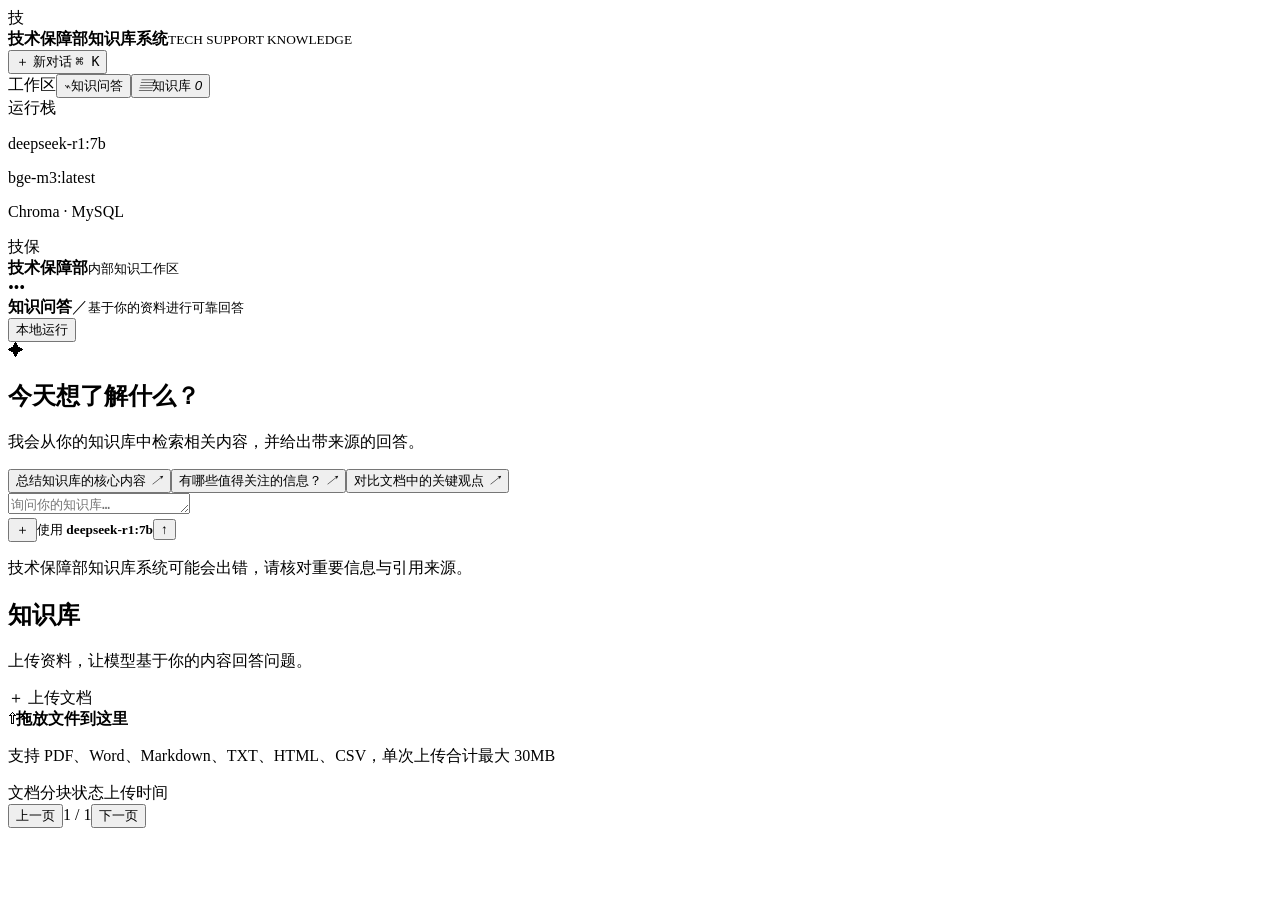
==== src/main/resources/static/index.html @ bf4aa1de "rename this project" ====
<!doctype html><html lang="zh-CN"><head><meta charset="UTF-8"><meta name="viewport" content="width=device-width,initial-scale=1"><title>技术保障部知识库系统</title><link rel="stylesheet" href="/style.css"></head>
<body><div class="shell">
 <aside><div class="brand"><span class="mark">技</span><div><b>技术保障部知识库系统</b><small>TECH SUPPORT KNOWLEDGE</small></div></div>
  <button class="new" id="newChat">＋ 新对话 <kbd>⌘ K</kbd></button>
  <nav><span>工作区</span><button class="active" data-view="chat"><i>⌁</i>知识问答</button><button data-view="docs"><i>▤</i>知识库 <em id="docCount">0</em></button></nav>
  <div class="stack"><span>运行栈</span><p><i class="dot ok"></i>deepseek-r1:7b</p><p><i class="dot"></i>bge-m3:latest</p><p><i class="dot"></i>Chroma · MySQL</p></div>
  <div class="user"><span>技保</span><div><b>技术保障部</b><small>内部知识工作区</small></div><i>•••</i></div>
 </aside>
 <main><header><div><b id="pageTitle">知识问答</b><span>／</span><small id="subtitle">基于你的资料进行可靠回答</small></div><button class="status"><i></i>本地运行</button></header>
  <section id="chatView" class="view active"><div id="messages" class="messages"><div class="hero"><span class="spark">✦</span><h1>今天想了解什么？</h1><p>我会从你的知识库中检索相关内容，并给出带来源的回答。</p><div class="prompts"><button>总结知识库的核心内容 <i>↗</i></button><button>有哪些值得关注的信息？ <i>↗</i></button><button>对比文档中的关键观点 <i>↗</i></button></div></div></div>
   <form id="chatForm" class="composer"><textarea id="question" rows="1" placeholder="询问你的知识库…"></textarea><div><span><button type="button" class="tool">＋</button><small>使用 <b>deepseek-r1:7b</b></small></span><button id="send" class="send" aria-label="发送">↑</button></div></form><p class="hint">技术保障部知识库系统可能会出错，请核对重要信息与引用来源。</p>
  </section>
  <section id="docsView" class="view docs"><div class="docs-head"><div><h1>知识库</h1><p>上传资料，让模型基于你的内容回答问题。</p></div><div class="docs-actions"><button id="confirmAll" class="confirm-all" hidden>统一解析</button><label class="upload">＋ 上传文档<input type="file" id="file" accept=".pdf,.doc,.docx,.txt,.md,.html,.csv" multiple hidden></label></div></div>
   <div id="drop" class="drop"><span>⇧</span><b>拖放文件到这里</b><p>支持 PDF、Word、Markdown、TXT、HTML、CSV，单次上传合计最大 30MB</p></div>
   <div class="table"><div class="thead"><span>文档</span><span>分块</span><span>状态</span><span>上传时间</span><span></span></div><div id="docList"></div></div>
   <div id="pagination" class="pagination"><button id="prevPage">上一页</button><span id="pageInfo">1 / 1</span><button id="nextPage">下一页</button></div>
  </section>
 </main></div><div id="toast"></div><script src="/app.js"></script></body></html>
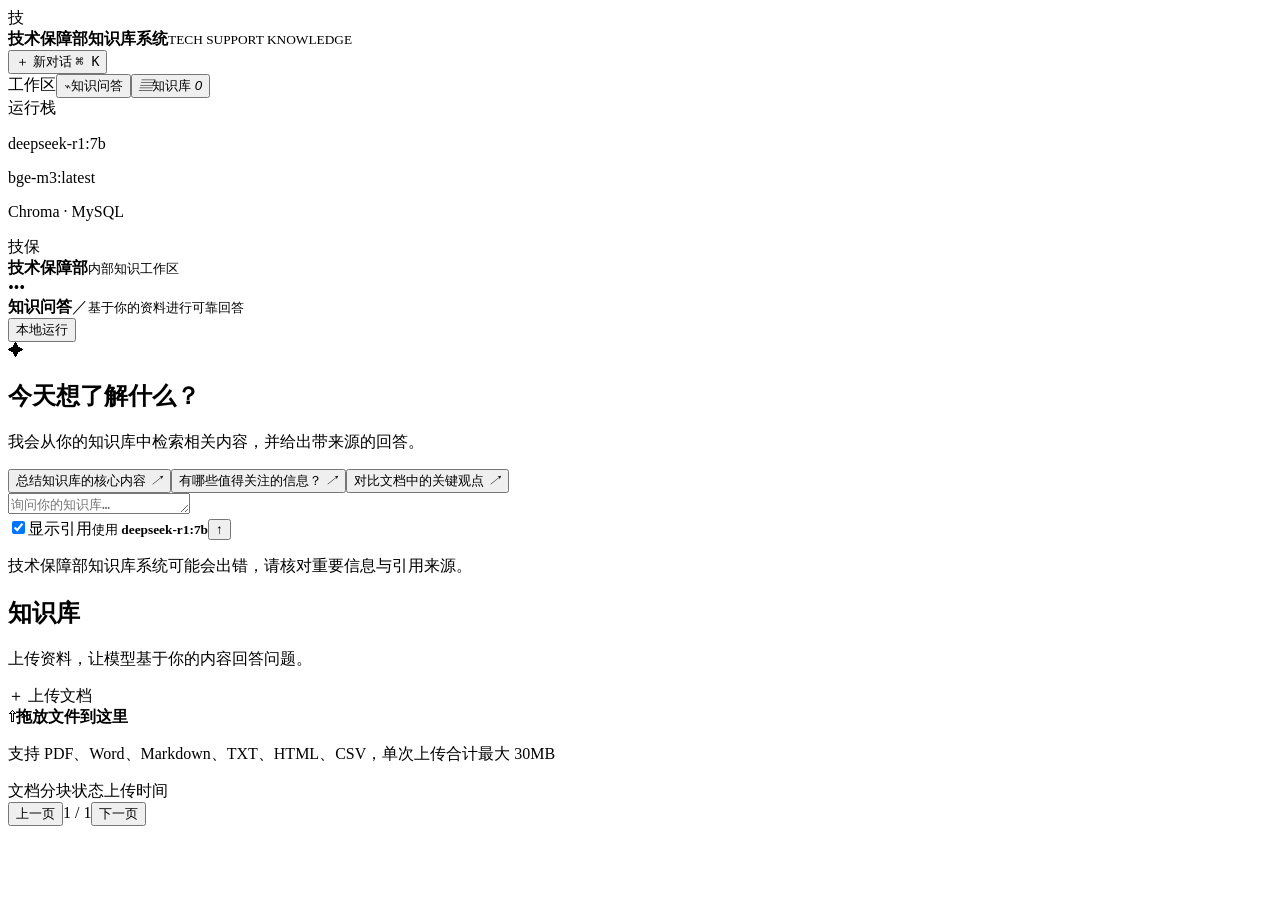
==== commit 2de1a44f: "turn on&off referince" ====
--- a/src/main/resources/static/index.html
+++ b/src/main/resources/static/index.html
@@ -8,7 +8,7 @@
  </aside>
  <main><header><div><b id="pageTitle">知识问答</b><span>／</span><small id="subtitle">基于你的资料进行可靠回答</small></div><button class="status"><i></i>本地运行</button></header>
   <section id="chatView" class="view active"><div id="messages" class="messages"><div class="hero"><span class="spark">✦</span><h1>今天想了解什么？</h1><p>我会从你的知识库中检索相关内容，并给出带来源的回答。</p><div class="prompts"><button>总结知识库的核心内容 <i>↗</i></button><button>有哪些值得关注的信息？ <i>↗</i></button><button>对比文档中的关键观点 <i>↗</i></button></div></div></div>
-   <form id="chatForm" class="composer"><textarea id="question" rows="1" placeholder="询问你的知识库…"></textarea><div><span><button type="button" class="tool">＋</button><small>使用 <b>deepseek-r1:7b</b></small></span><button id="send" class="send" aria-label="发送">↑</button></div></form><p class="hint">技术保障部知识库系统可能会出错，请核对重要信息与引用来源。</p>
+   <form id="chatForm" class="composer"><textarea id="question" rows="1" placeholder="询问你的知识库…"></textarea><div><span><label class="source-toggle" title="控制回答中是否显示引用来源"><input type="checkbox" id="showSources" checked><span class="toggle-track"><i></i></span><span>显示引用</span></label><small>使用 <b>deepseek-r1:7b</b></small></span><button id="send" class="send" aria-label="发送">↑</button></div></form><p class="hint">技术保障部知识库系统可能会出错，请核对重要信息与引用来源。</p>
   </section>
   <section id="docsView" class="view docs"><div class="docs-head"><div><h1>知识库</h1><p>上传资料，让模型基于你的内容回答问题。</p></div><div class="docs-actions"><button id="confirmAll" class="confirm-all" hidden>统一解析</button><label class="upload">＋ 上传文档<input type="file" id="file" accept=".pdf,.doc,.docx,.txt,.md,.html,.csv" multiple hidden></label></div></div>
    <div id="drop" class="drop"><span>⇧</span><b>拖放文件到这里</b><p>支持 PDF、Word、Markdown、TXT、HTML、CSV，单次上传合计最大 30MB</p></div>
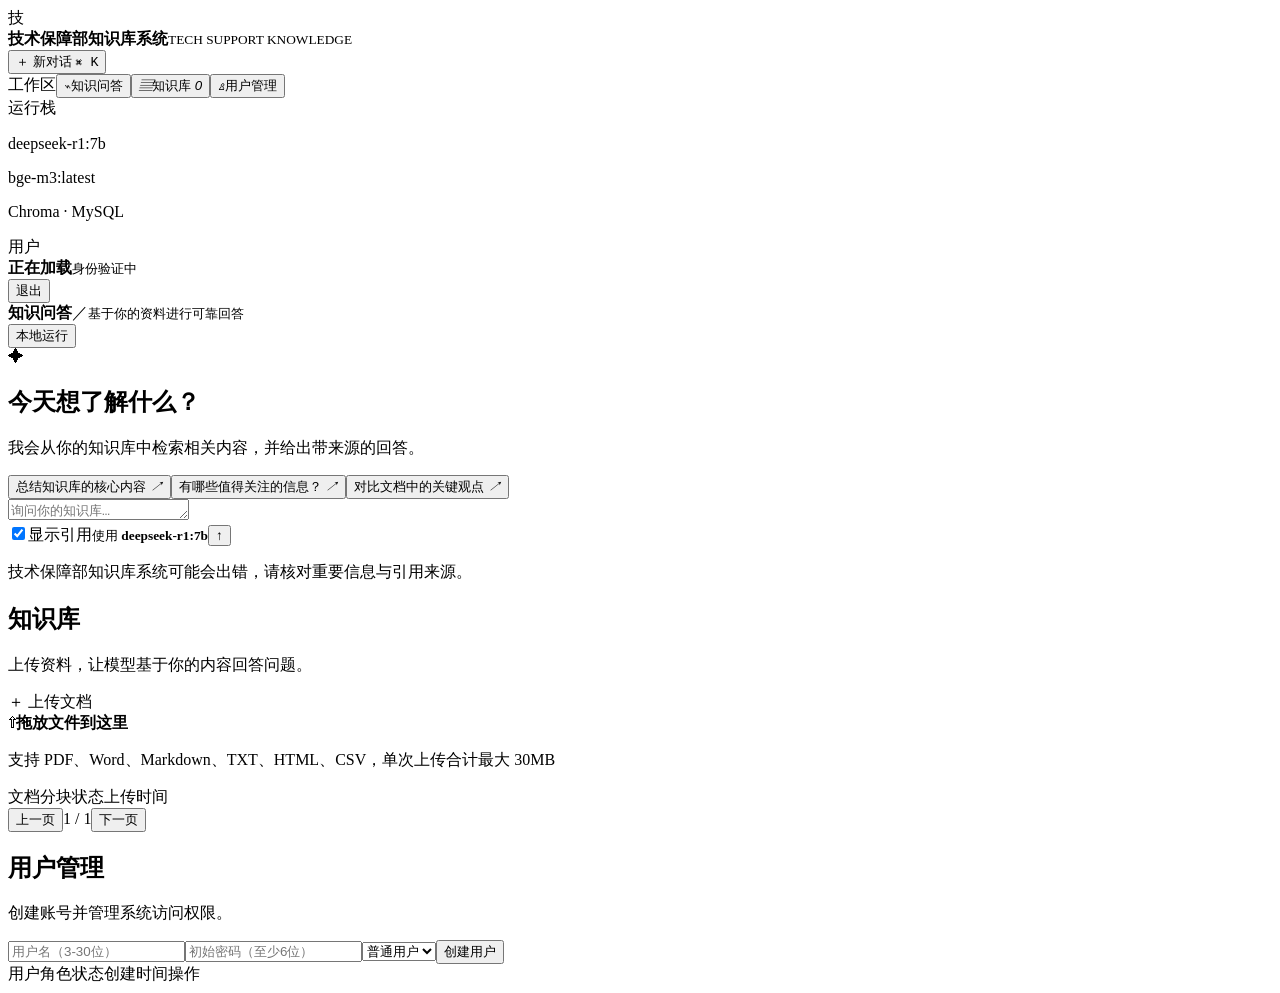
==== commit 660a5387: "security" ====
--- a/src/main/resources/static/index.html
+++ b/src/main/resources/static/index.html
@@ -2,9 +2,9 @@
 <body><div class="shell">
  <aside><div class="brand"><span class="mark">技</span><div><b>技术保障部知识库系统</b><small>TECH SUPPORT KNOWLEDGE</small></div></div>
   <button class="new" id="newChat">＋ 新对话 <kbd>⌘ K</kbd></button>
-  <nav><span>工作区</span><button class="active" data-view="chat"><i>⌁</i>知识问答</button><button data-view="docs"><i>▤</i>知识库 <em id="docCount">0</em></button></nav>
+  <nav><span>工作区</span><button class="active" data-view="chat"><i>⌁</i>知识问答</button><button id="docNav" data-view="docs"><i>▤</i>知识库 <em id="docCount">0</em></button><button id="userNav" data-view="users"><i>♙</i>用户管理</button></nav>
   <div class="stack"><span>运行栈</span><p><i class="dot ok"></i>deepseek-r1:7b</p><p><i class="dot"></i>bge-m3:latest</p><p><i class="dot"></i>Chroma · MySQL</p></div>
-  <div class="user"><span>技保</span><div><b>技术保障部</b><small>内部知识工作区</small></div><i>•••</i></div>
+  <div class="user"><span id="userAvatar">用户</span><div><b id="currentUser">正在加载</b><small id="currentRole">身份验证中</small></div><button id="logout" class="logout" type="button">退出</button></div>
  </aside>
  <main><header><div><b id="pageTitle">知识问答</b><span>／</span><small id="subtitle">基于你的资料进行可靠回答</small></div><button class="status"><i></i>本地运行</button></header>
   <section id="chatView" class="view active"><div id="messages" class="messages"><div class="hero"><span class="spark">✦</span><h1>今天想了解什么？</h1><p>我会从你的知识库中检索相关内容，并给出带来源的回答。</p><div class="prompts"><button>总结知识库的核心内容 <i>↗</i></button><button>有哪些值得关注的信息？ <i>↗</i></button><button>对比文档中的关键观点 <i>↗</i></button></div></div></div>
@@ -15,4 +15,4 @@
    <div class="table"><div class="thead"><span>文档</span><span>分块</span><span>状态</span><span>上传时间</span><span></span></div><div id="docList"></div></div>
    <div id="pagination" class="pagination"><button id="prevPage">上一页</button><span id="pageInfo">1 / 1</span><button id="nextPage">下一页</button></div>
   </section>
- </main></div><div id="toast"></div><script src="/app.js"></script></body></html>
+  <section id="usersView" class="view docs"><div class="docs-head"><div><h1>用户管理</h1><p>创建账号并管理系统访问权限。</p></div></div><form id="userForm" class="user-form"><input id="newUsername" placeholder="用户名（3-30位）" required><input id="newPassword" type="password" placeholder="初始密码（至少6位）" required><select id="newRole"><option value="USER">普通用户</option><option value="ADMIN">管理员</option></select><button type="submit">创建用户</button></form><div class="table user-table"><div class="thead"><span>用户</span><span>角色</span><span>状态</span><span>创建时间</span><span>操作</span></div><div id="userList"></div></div></section> </main></div><div id="toast"></div><script src="/app.js"></script></body></html>
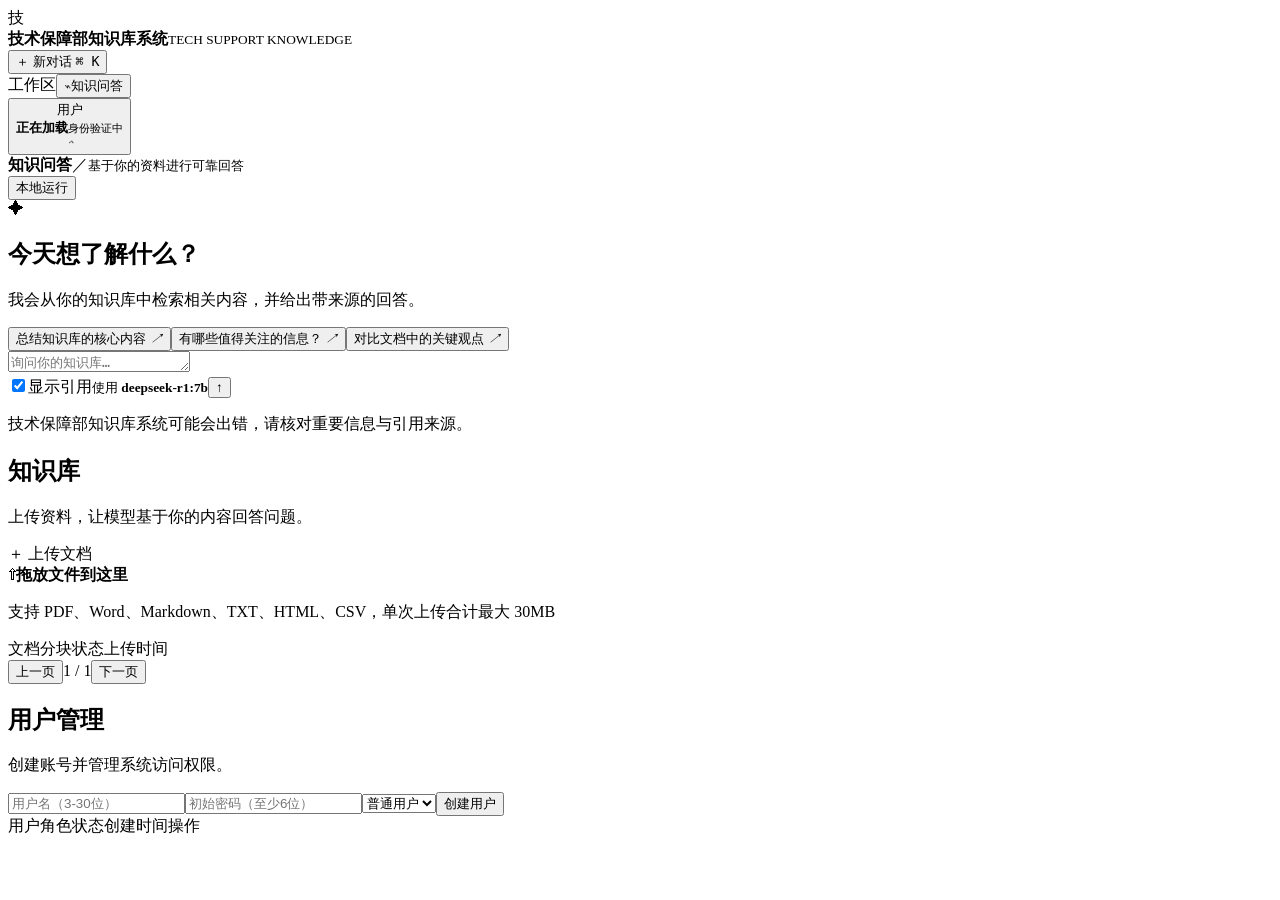
==== commit 1aa15768: "add avatar pop menu" ====
--- a/src/main/resources/static/index.html
+++ b/src/main/resources/static/index.html
@@ -2,9 +2,21 @@
 <body><div class="shell">
  <aside><div class="brand"><span class="mark">技</span><div><b>技术保障部知识库系统</b><small>TECH SUPPORT KNOWLEDGE</small></div></div>
   <button class="new" id="newChat">＋ 新对话 <kbd>⌘ K</kbd></button>
-  <nav><span>工作区</span><button class="active" data-view="chat"><i>⌁</i>知识问答</button><button id="docNav" data-view="docs"><i>▤</i>知识库 <em id="docCount">0</em></button><button id="userNav" data-view="users"><i>♙</i>用户管理</button></nav>
-  <div class="stack"><span>运行栈</span><p><i class="dot ok"></i>deepseek-r1:7b</p><p><i class="dot"></i>bge-m3:latest</p><p><i class="dot"></i>Chroma · MySQL</p></div>
-  <div class="user"><span id="userAvatar">用户</span><div><b id="currentUser">正在加载</b><small id="currentRole">身份验证中</small></div><button id="logout" class="logout" type="button">退出</button></div>
+  <nav><span>工作区</span><button class="active" data-view="chat"><i>⌁</i>知识问答</button></nav>
+  <div class="account">
+   <button class="user" id="userMenuToggle" type="button" aria-haspopup="menu" aria-expanded="false" aria-controls="userMenu"><span id="userAvatar">用户</span><div><b id="currentUser">正在加载</b><small id="currentRole">身份验证中</small></div><i class="user-chevron">⌃</i></button>
+   <div class="user-menu" id="userMenu" hidden>
+    <div class="menu-stack">
+     <span>运行栈</span>
+     <p><i class="dot ok"></i>deepseek-r1:7b</p>
+     <p><i class="dot"></i>bge-m3:latest</p>
+     <p><i class="dot"></i>Chroma · MySQL</p>
+    </div>
+    <button id="docNav" type="button" data-view="docs"><i>▤</i><span>知识库管理</span><em id="docCount">0</em></button>
+    <button id="userNav" type="button" data-view="users"><i>♙</i><span>用户管理</span></button>
+    <button id="logout" class="menu-logout" type="button"><i>↪</i><span>退出登录</span></button>
+   </div>
+  </div>
  </aside>
  <main><header><div><b id="pageTitle">知识问答</b><span>／</span><small id="subtitle">基于你的资料进行可靠回答</small></div><button class="status"><i></i>本地运行</button></header>
   <section id="chatView" class="view active"><div id="messages" class="messages"><div class="hero"><span class="spark">✦</span><h1>今天想了解什么？</h1><p>我会从你的知识库中检索相关内容，并给出带来源的回答。</p><div class="prompts"><button>总结知识库的核心内容 <i>↗</i></button><button>有哪些值得关注的信息？ <i>↗</i></button><button>对比文档中的关键观点 <i>↗</i></button></div></div></div>
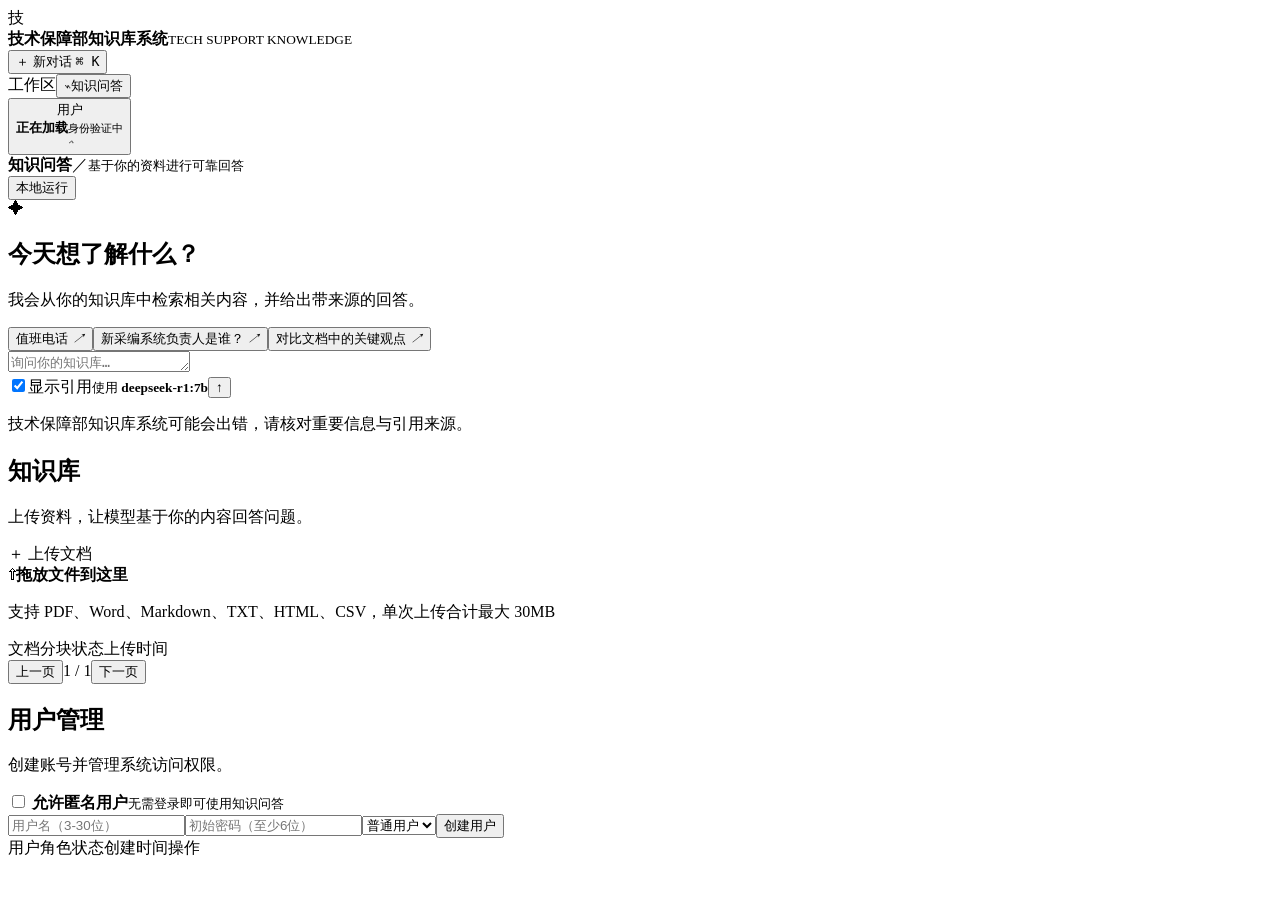
==== commit ad6bcf65: "Anonymous" ====
--- a/src/main/resources/static/index.html
+++ b/src/main/resources/static/index.html
@@ -1,30 +1,109 @@
-<!doctype html><html lang="zh-CN"><head><meta charset="UTF-8"><meta name="viewport" content="width=device-width,initial-scale=1"><title>技术保障部知识库系统</title><link rel="stylesheet" href="/style.css"></head>
-<body><div class="shell">
- <aside><div class="brand"><span class="mark">技</span><div><b>技术保障部知识库系统</b><small>TECH SUPPORT KNOWLEDGE</small></div></div>
-  <button class="new" id="newChat">＋ 新对话 <kbd>⌘ K</kbd></button>
-  <nav><span>工作区</span><button class="active" data-view="chat"><i>⌁</i>知识问答</button></nav>
-  <div class="account">
-   <button class="user" id="userMenuToggle" type="button" aria-haspopup="menu" aria-expanded="false" aria-controls="userMenu"><span id="userAvatar">用户</span><div><b id="currentUser">正在加载</b><small id="currentRole">身份验证中</small></div><i class="user-chevron">⌃</i></button>
-   <div class="user-menu" id="userMenu" hidden>
-    <div class="menu-stack">
-     <span>运行栈</span>
-     <p><i class="dot ok"></i>deepseek-r1:7b</p>
-     <p><i class="dot"></i>bge-m3:latest</p>
-     <p><i class="dot"></i>Chroma · MySQL</p>
+<!doctype html>
+<html lang="zh-CN">
+
+<head>
+    <meta charset="UTF-8">
+    <meta name="viewport" content="width=device-width,initial-scale=1">
+    <title>技术保障部知识库系统</title>
+    <link rel="stylesheet" href="/style.css">
+</head>
+
+<body>
+    <div class="shell">
+        <aside>
+            <div class="brand"><span class="mark">技</span>
+                <div><b>技术保障部知识库系统</b><small>TECH SUPPORT KNOWLEDGE</small></div>
+            </div>
+            <button class="new" id="newChat">＋ 新对话 <kbd>⌘ K</kbd></button>
+            <nav><span>工作区</span><button class="active" data-view="chat"><i>⌁</i>知识问答</button></nav>
+            <div class="account">
+                <button class="user" id="userMenuToggle" type="button" aria-haspopup="menu" aria-expanded="false"
+                    aria-controls="userMenu"><span id="userAvatar">用户</span>
+                    <div><b id="currentUser">正在加载</b><small id="currentRole">身份验证中</small></div><i
+                        class="user-chevron">⌃</i>
+                </button>
+                <div class="user-menu" id="userMenu" hidden>
+                    <div class="menu-stack">
+                        <span>运行栈</span>
+                        <p><i class="dot ok"></i>deepseek-r1:7b</p>
+                        <p><i class="dot"></i>bge-m3:latest</p>
+                        <p><i class="dot"></i>Chroma · MySQL</p>
+                    </div>
+                    <button id="docNav" type="button" data-view="docs"><i>▤</i><span>知识库管理</span><em
+                            id="docCount">0</em></button>
+                    <button id="userNav" type="button" data-view="users"><i>♙</i><span>用户管理</span></button>
+                    <button id="logout" class="menu-logout" type="button"><i>↪</i><span>退出登录</span></button>
+                </div>
+            </div>
+        </aside>
+        <main>
+            <header>
+                <div><b id="pageTitle">知识问答</b><span>／</span><small id="subtitle">基于你的资料进行可靠回答</small></div><button
+                    class="status"><i></i>本地运行</button>
+            </header>
+            <section id="chatView" class="view active">
+                <div id="messages" class="messages">
+                    <div class="hero"><span class="spark">✦</span>
+                        <h1>今天想了解什么？</h1>
+                        <p>我会从你的知识库中检索相关内容，并给出带来源的回答。</p>
+                        <div class="prompts"><button>值班电话 <i>↗</i></button><button>新采编系统负责人是谁？
+                                <i>↗</i></button><button>对比文档中的关键观点 <i>↗</i></button></div>
+                    </div>
+                </div>
+                <form id="chatForm" class="composer"><textarea id="question" rows="1" placeholder="询问你的知识库…"></textarea>
+                    <div><span><label class="source-toggle" title="控制回答中是否显示引用来源"><input type="checkbox"
+                                    id="showSources" checked><span
+                                    class="toggle-track"><i></i></span><span>显示引用</span></label><small>使用
+                                <b>deepseek-r1:7b</b></small></span><button id="send" class="send"
+                            aria-label="发送">↑</button></div>
+                </form>
+                <p class="hint">技术保障部知识库系统可能会出错，请核对重要信息与引用来源。</p>
+            </section>
+            <section id="docsView" class="view docs">
+                <div class="docs-head">
+                    <div>
+                        <h1>知识库</h1>
+                        <p>上传资料，让模型基于你的内容回答问题。</p>
+                    </div>
+                    <div class="docs-actions"><button id="confirmAll" class="confirm-all" hidden>统一解析</button><label
+                            class="upload">＋ 上传文档<input type="file" id="file"
+                                accept=".pdf,.doc,.docx,.txt,.md,.html,.csv" multiple hidden></label></div>
+                </div>
+                <div id="drop" class="drop"><span>⇧</span><b>拖放文件到这里</b>
+                    <p>支持 PDF、Word、Markdown、TXT、HTML、CSV，单次上传合计最大 30MB</p>
+                </div>
+                <div class="table">
+                    <div class="thead"><span>文档</span><span>分块</span><span>状态</span><span>上传时间</span><span></span></div>
+                    <div id="docList"></div>
+                </div>
+                <div id="pagination" class="pagination"><button id="prevPage">上一页</button><span id="pageInfo">1 /
+                        1</span><button id="nextPage">下一页</button></div>
+            </section>
+            <section id="usersView" class="view docs">
+                <div class="docs-head">
+                    <div>
+                        <h1>用户管理</h1>
+                        <p>创建账号并管理系统访问权限。</p>
+                    </div><label class="anonymous-setting"><input id="allowAnonymous" type="checkbox">
+                        <span class="anonymous-toggle" aria-hidden="true"><i></i></span>
+                        <span class="anonymous-copy"><b>允许匿名用户</b><small>无需登录即可使用知识问答</small></span>
+                    </label>
+                </div>
+                <form id="userForm" class="user-form"><input id="newUsername" placeholder="用户名（3-30位）" required><input
+                        id="newPassword" type="password" placeholder="初始密码（至少6位）" required><select id="newRole">
+                        <option value="USER">普通用户</option>
+                        <option value="ADMIN">管理员</option>
+                    </select><button type="submit">创建用户</button></form>
+                <div class="table user-table">
+                    <div class="thead"><span>用户</span><span>角色</span><span>状态</span><span>创建时间</span><span>操作</span>
+                    </div>
+                    <div id="userList"></div>
+                </div>
+            </section>
+        </main>
     </div>
-    <button id="docNav" type="button" data-view="docs"><i>▤</i><span>知识库管理</span><em id="docCount">0</em></button>
-    <button id="userNav" type="button" data-view="users"><i>♙</i><span>用户管理</span></button>
-    <button id="logout" class="menu-logout" type="button"><i>↪</i><span>退出登录</span></button>
-   </div>
-  </div>
- </aside>
- <main><header><div><b id="pageTitle">知识问答</b><span>／</span><small id="subtitle">基于你的资料进行可靠回答</small></div><button class="status"><i></i>本地运行</button></header>
-  <section id="chatView" class="view active"><div id="messages" class="messages"><div class="hero"><span class="spark">✦</span><h1>今天想了解什么？</h1><p>我会从你的知识库中检索相关内容，并给出带来源的回答。</p><div class="prompts"><button>总结知识库的核心内容 <i>↗</i></button><button>有哪些值得关注的信息？ <i>↗</i></button><button>对比文档中的关键观点 <i>↗</i></button></div></div></div>
-   <form id="chatForm" class="composer"><textarea id="question" rows="1" placeholder="询问你的知识库…"></textarea><div><span><label class="source-toggle" title="控制回答中是否显示引用来源"><input type="checkbox" id="showSources" checked><span class="toggle-track"><i></i></span><span>显示引用</span></label><small>使用 <b>deepseek-r1:7b</b></small></span><button id="send" class="send" aria-label="发送">↑</button></div></form><p class="hint">技术保障部知识库系统可能会出错，请核对重要信息与引用来源。</p>
-  </section>
-  <section id="docsView" class="view docs"><div class="docs-head"><div><h1>知识库</h1><p>上传资料，让模型基于你的内容回答问题。</p></div><div class="docs-actions"><button id="confirmAll" class="confirm-all" hidden>统一解析</button><label class="upload">＋ 上传文档<input type="file" id="file" accept=".pdf,.doc,.docx,.txt,.md,.html,.csv" multiple hidden></label></div></div>
-   <div id="drop" class="drop"><span>⇧</span><b>拖放文件到这里</b><p>支持 PDF、Word、Markdown、TXT、HTML、CSV，单次上传合计最大 30MB</p></div>
-   <div class="table"><div class="thead"><span>文档</span><span>分块</span><span>状态</span><span>上传时间</span><span></span></div><div id="docList"></div></div>
-   <div id="pagination" class="pagination"><button id="prevPage">上一页</button><span id="pageInfo">1 / 1</span><button id="nextPage">下一页</button></div>
-  </section>
-  <section id="usersView" class="view docs"><div class="docs-head"><div><h1>用户管理</h1><p>创建账号并管理系统访问权限。</p></div></div><form id="userForm" class="user-form"><input id="newUsername" placeholder="用户名（3-30位）" required><input id="newPassword" type="password" placeholder="初始密码（至少6位）" required><select id="newRole"><option value="USER">普通用户</option><option value="ADMIN">管理员</option></select><button type="submit">创建用户</button></form><div class="table user-table"><div class="thead"><span>用户</span><span>角色</span><span>状态</span><span>创建时间</span><span>操作</span></div><div id="userList"></div></div></section> </main></div><div id="toast"></div><script src="/app.js"></script></body></html>
+    <div id="toast"></div>
+    <script src="/app.js"></script>
+</body>
+
+</html>
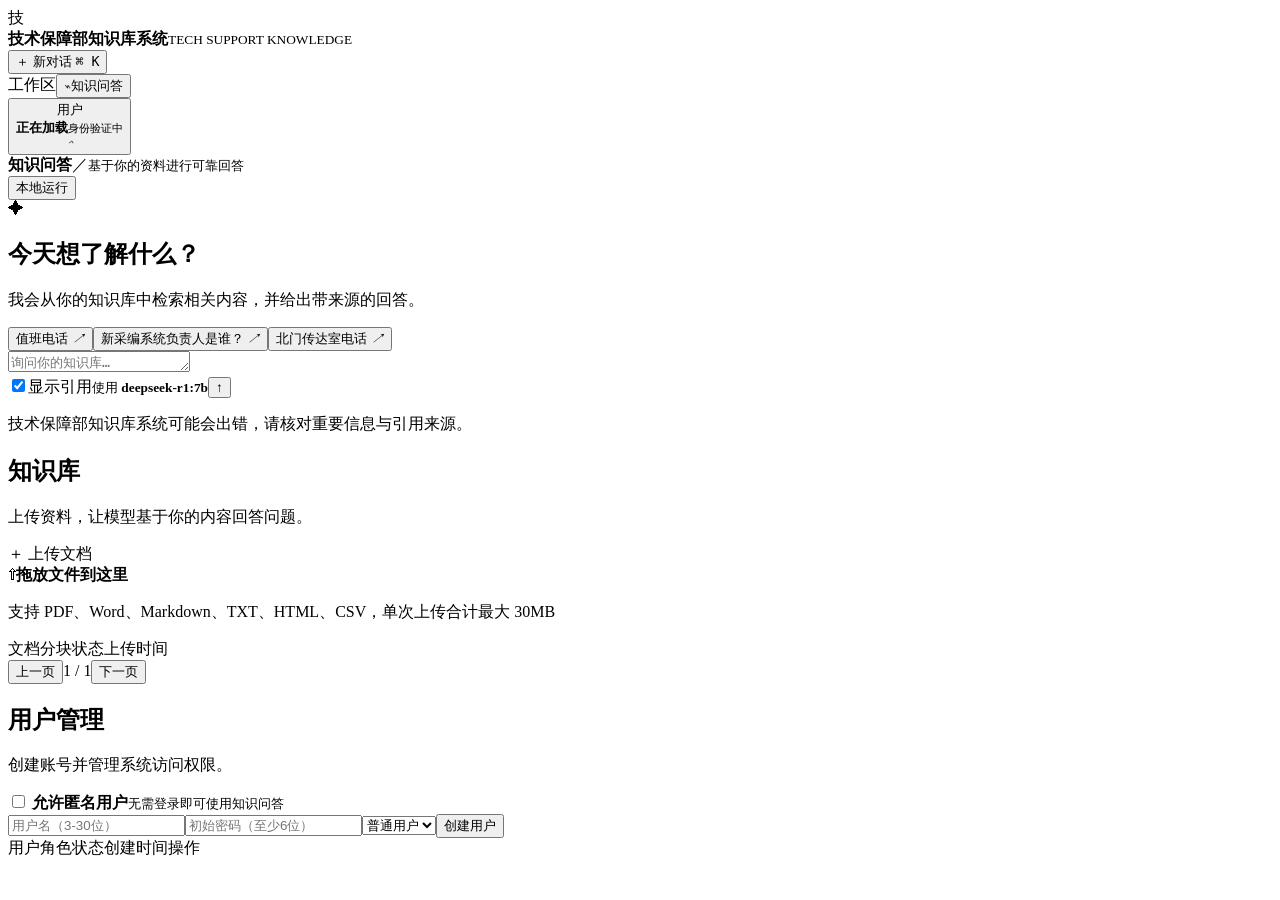
==== commit 8fa6e919: "runable..." ====
--- a/src/main/resources/static/index.html
+++ b/src/main/resources/static/index.html
@@ -47,7 +47,7 @@
                         <h1>今天想了解什么？</h1>
                         <p>我会从你的知识库中检索相关内容，并给出带来源的回答。</p>
                         <div class="prompts"><button>值班电话 <i>↗</i></button><button>新采编系统负责人是谁？
-                                <i>↗</i></button><button>对比文档中的关键观点 <i>↗</i></button></div>
+                                <i>↗</i></button><button>北门传达室电话 <i>↗</i></button></div>
                     </div>
                 </div>
                 <form id="chatForm" class="composer"><textarea id="question" rows="1" placeholder="询问你的知识库…"></textarea>
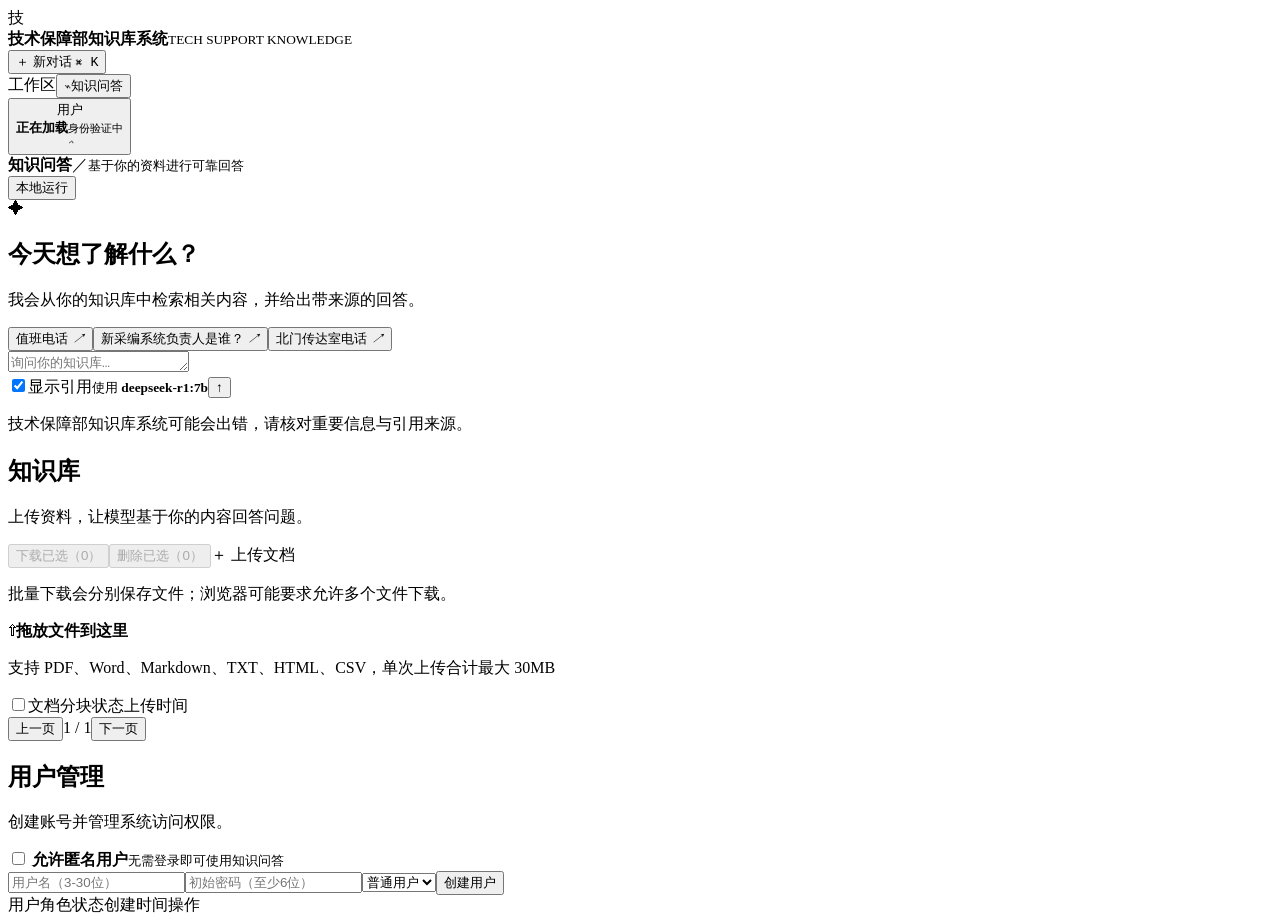
==== commit 6fa636d0: "add download function" ====
--- a/src/main/resources/static/index.html
+++ b/src/main/resources/static/index.html
@@ -65,15 +65,16 @@
                         <h1>知识库</h1>
                         <p>上传资料，让模型基于你的内容回答问题。</p>
                     </div>
-                    <div class="docs-actions"><button id="confirmAll" class="confirm-all" hidden>统一解析</button><label
+                    <div class="docs-actions"><button id="confirmAll" class="confirm-all" hidden>统一解析</button><button id="downloadSelected" class="batch-download" disabled>下载已选（0）</button><button id="deleteSelected" class="batch-delete" disabled>删除已选（0）</button><label
                             class="upload">＋ 上传文档<input type="file" id="file"
                                 accept=".pdf,.doc,.docx,.txt,.md,.html,.csv" multiple hidden></label></div>
                 </div>
+                <p class="batch-hint">批量下载会分别保存文件；浏览器可能要求允许多个文件下载。</p>
                 <div id="drop" class="drop"><span>⇧</span><b>拖放文件到这里</b>
                     <p>支持 PDF、Word、Markdown、TXT、HTML、CSV，单次上传合计最大 30MB</p>
                 </div>
                 <div class="table">
-                    <div class="thead"><span>文档</span><span>分块</span><span>状态</span><span>上传时间</span><span></span></div>
+                    <div class="thead"><span><input id="selectAll" type="checkbox" aria-label="全选当前页文档"></span><span>文档</span><span>分块</span><span>状态</span><span>上传时间</span><span></span></div>
                     <div id="docList"></div>
                 </div>
                 <div id="pagination" class="pagination"><button id="prevPage">上一页</button><span id="pageInfo">1 /
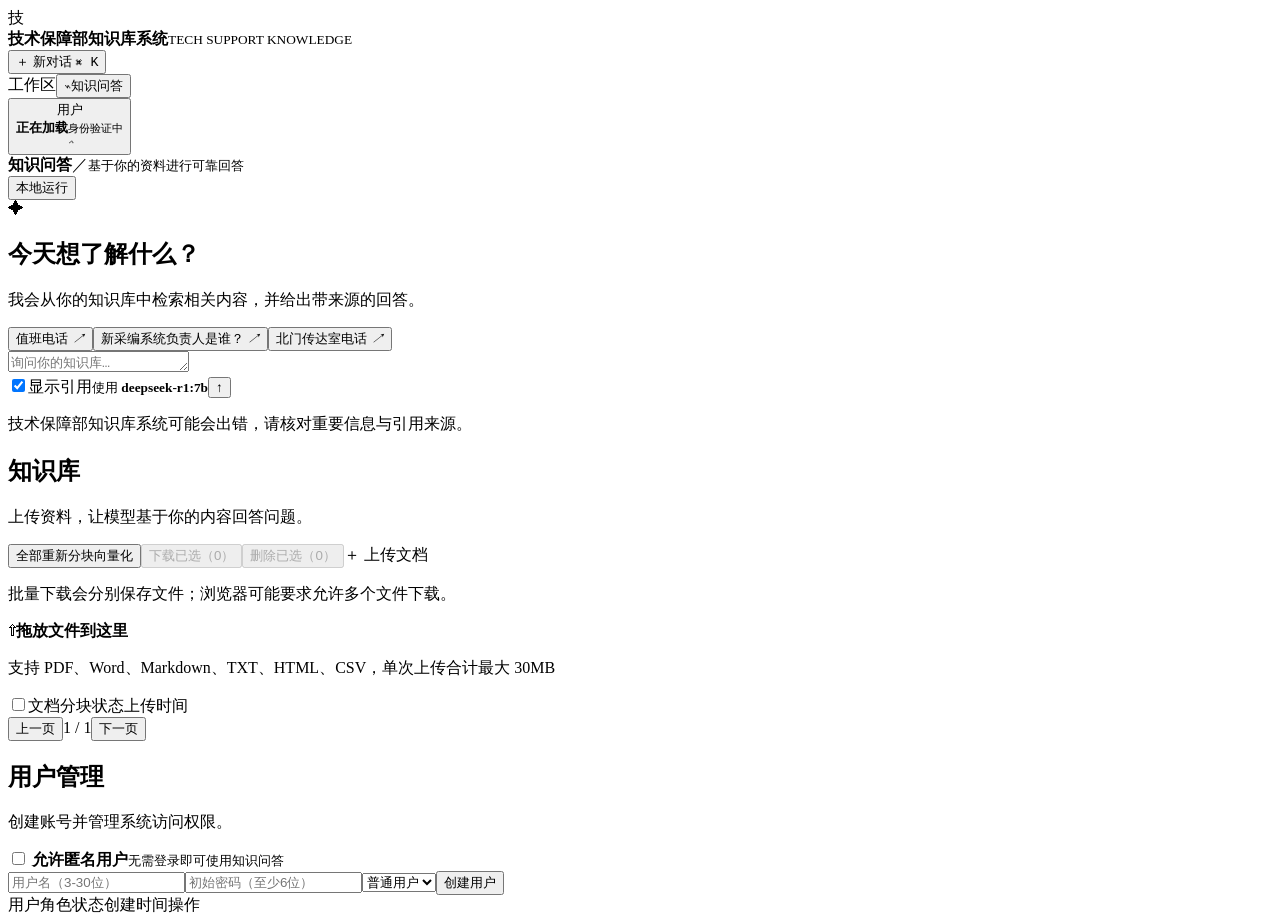
==== commit 272e4398: "add reembedding function" ====
--- a/src/main/resources/static/index.html
+++ b/src/main/resources/static/index.html
@@ -65,7 +65,7 @@
                         <h1>知识库</h1>
                         <p>上传资料，让模型基于你的内容回答问题。</p>
                     </div>
-                    <div class="docs-actions"><button id="confirmAll" class="confirm-all" hidden>统一解析</button><button id="downloadSelected" class="batch-download" disabled>下载已选（0）</button><button id="deleteSelected" class="batch-delete" disabled>删除已选（0）</button><label
+                    <div class="docs-actions"><button id="confirmAll" class="confirm-all" hidden>统一解析</button><button id="reindexAll" class="confirm-all" type="button">全部重新分块向量化</button><button id="downloadSelected" class="batch-download" disabled>下载已选（0）</button><button id="deleteSelected" class="batch-delete" disabled>删除已选（0）</button><label
                             class="upload">＋ 上传文档<input type="file" id="file"
                                 accept=".pdf,.doc,.docx,.txt,.md,.html,.csv" multiple hidden></label></div>
                 </div>
